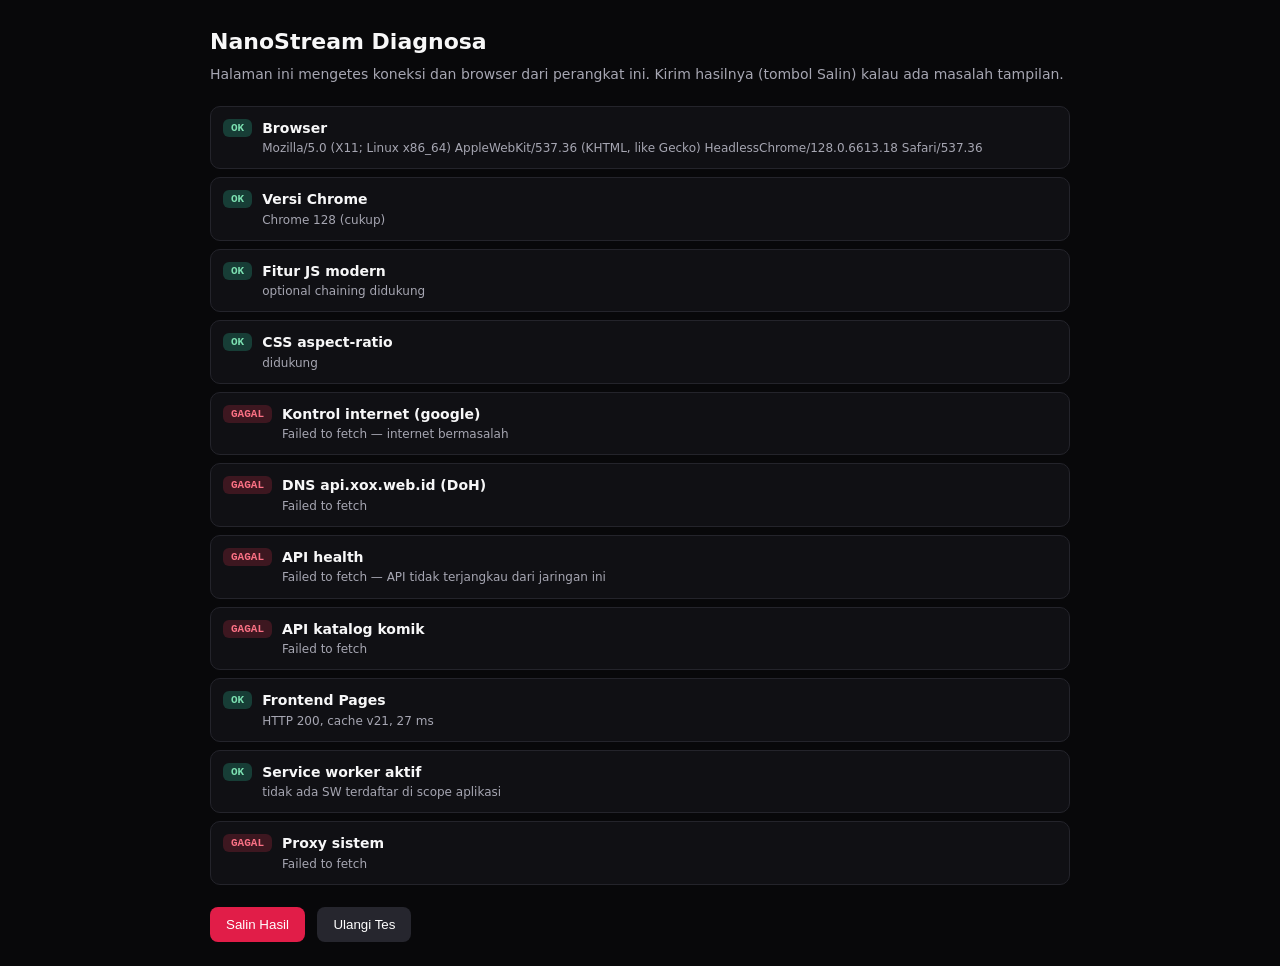
==== diag.html @ 32a615c7 "add diag page" ====
<!doctype html>
<html lang="id">
<head>
<meta charset="utf-8">
<meta name="viewport" content="width=device-width,initial-scale=1">
<title>NanoStream Diagnosa</title>
<style>
:root{color-scheme:dark}
body{margin:0;background:#08080a;color:#f7f7f8;font:14px/1.6 system-ui,sans-serif;padding:24px}
.wrap{max-width:860px;margin:0 auto}
h1{font-size:22px;margin:0 0 4px}
p.sub{color:#a6a6b2;margin:0 0 20px}
.row{display:flex;gap:10px;align-items:flex-start;padding:10px 12px;border:1px solid #24242b;border-radius:10px;background:#101014;margin-bottom:8px}
.tag{flex:none;font:700 11px ui-monospace,monospace;padding:3px 8px;border-radius:6px;margin-top:2px}
.ok{background:#173d36;color:#7ce0b1}
.bad{background:#3d1720;color:#fb7185}
.wait{background:#26262e;color:#a6a6b2}
.name{font-weight:600}
.det{color:#a6a6b2;font-size:12px;word-break:break-all}
button{font:600 13px inherit;color:#fff;background:#e11d48;border:0;border-radius:8px;padding:10px 16px;cursor:pointer;margin:14px 8px 0 0}
button.alt{background:#26262e}
pre{white-space:pre-wrap;background:#101014;border:1px solid #24242b;border-radius:10px;padding:14px;font:12px/1.6 ui-monospace,monospace}
</style>
</head>
<body>
<div class="wrap">
<h1>NanoStream Diagnosa</h1>
<p class="sub">Halaman ini mengetes koneksi dan browser dari perangkat ini. Kirim hasilnya (tombol Salin) kalau ada masalah tampilan.</p>
<div id="rows"></div>
<button onclick="copyAll()">Salin Hasil</button>
<button class="alt" onclick="location.reload()">Ulangi Tes</button>
<pre id="plain" hidden></pre>
</div>
<script>
const API='https://api.xox.web.id/api';
const rows=document.getElementById('rows');
const results=[];
function add(name,state,det){
  const el=document.createElement('div');
  el.className='row';
  const cls=state==='OK'?'ok':state==='GAGAL'?'bad':'wait';
  el.innerHTML='<span class="tag '+cls+'">'+state+'</span><div><div class="name"></div><div class="det"></div></div>';
  el.querySelector('.name').textContent=name;
  el.querySelector('.det').textContent=det;
  rows.appendChild(el);
  if(state!=='...')results.push('['+state+'] '+name+' :: '+det);
  return el;
}
function set(el,state,det){
  const tag=el.querySelector('.tag');
  tag.className='tag '+(state==='OK'?'ok':'bad');
  tag.textContent=state;
  el.querySelector('.det').textContent=det;
  results.push('['+state+'] '+el.querySelector('.name').textContent+' :: '+det);
}
async function timed(url,opts,ms){
  const ctrl=new AbortController();
  const t=setTimeout(()=>ctrl.abort(),ms||12000);
  const start=performance.now();
  try{
    const r=await fetch(url,Object.assign({signal:ctrl.signal},opts||{}));
    return {r,ms:Math.round(performance.now()-start)};
  }finally{clearTimeout(t)}
}
async function run(){
  add('Browser', 'OK', navigator.userAgent);
  const m=navigator.userAgent.match(/Chrome\/(\d+)/);
  const ver=m?Number(m[1]):0;
  add('Versi Chrome', ver>=90?'OK':'GAGAL', ver?('Chrome '+ver+(ver<90?' — terlalu tua, update Chrome':' (cukup)')):'bukan Chrome / tidak terdeteksi');
  let feat=true;
  try{eval('const o={a:{b:1}};o?.a?.b;1??2')}catch(e){feat=false}
  add('Fitur JS modern', feat?'OK':'GAGAL', feat?'optional chaining didukung':'browser tidak mendukung optional chaining — halaman utama tidak akan jalan');
  add('CSS aspect-ratio', CSS.supports('aspect-ratio','3 / 4')?'OK':'GAGAL', CSS.supports('aspect-ratio','3 / 4')?'didukung':'tidak didukung — layout kartu rusak');
  let el=add('Kontrol internet (google)', '...', 'mengetes...');
  try{
    const {ms}=await timed('https://www.google.com/generate_204',{mode:'no-cors'},8000);
    set(el,'OK','terhubung, '+ms+' ms');
  }catch(e){set(el,'GAGAL',String(e&&e.message||e)+' — internet bermasalah')}
  el=add('DNS api.xox.web.id (DoH)', '...', 'mengetes...');
  try{
    const {r,ms}=await timed('https://cloudflare-dns.com/dns-query?name=api.xox.web.id&type=A',{headers:{accept:'application/dns-json'}},10000);
    const d=await r.json();
    const ips=(d.Answer||[]).filter(a=>a.type===1).map(a=>a.data).join(', ');
    set(el,ips?'OK':'GAGAL',(ips||'tidak ada record A')+' ('+ms+' ms)');
  }catch(e){set(el,'GAGAL',String(e&&e.message||e))}
  el=add('API health', '...', 'mengetes '+API+'/komik/health ...');
  try{
    const {r,ms}=await timed(API+'/komik/health',{},15000);
    const d=await r.json();
    set(el,r.ok&&d.ok?'OK':'GAGAL','HTTP '+r.status+', '+ms+' ms, '+JSON.stringify(d).slice(0,120));
  }catch(e){set(el,'GAGAL',String(e&&e.message||e)+' — API tidak terjangkau dari jaringan ini')}
  el=add('API katalog komik', '...', 'mengetes...');
  try{
    const {r,ms}=await timed(API+'/komik/home',{},20000);
    const d=await r.json();
    const n=d&&d.data&&d.data.items?d.data.items.length:0;
    set(el,n?'OK':'GAGAL','HTTP '+r.status+', '+n+' judul, '+ms+' ms');
  }catch(e){set(el,'GAGAL',String(e&&e.message||e))}
  el=add('Frontend Pages', '...', 'mengetes...');
  try{
    const {r,ms}=await timed('https://zfchial.github.io/otakudesu-web/sw.js',{cache:'no-store'},12000);
    const t=await r.text();
    const v=(t.match(/nanostream-shell-(v\d+)/)||[])[1]||'?';
    set(el,r.ok?'OK':'GAGAL','HTTP '+r.status+', cache '+v+', '+ms+' ms');
  }catch(e){set(el,'GAGAL',String(e&&e.message||e))}
  el=add('Service worker aktif', '...', 'memeriksa...');
  try{
    const regs=await navigator.serviceWorker.getRegistrations();
    const mine=regs.filter(r=>r.scope.includes('otakudesu-web'));
    set(el,'OK',mine.length?mine.map(r=>r.scope+(r.active?' (aktif)':' (menunggu)')).join('; '):'tidak ada SW terdaftar di scope aplikasi');
  }catch(e){set(el,'GAGAL',String(e&&e.message||e))}
  el=add('Proxy sistem', '...', 'memeriksa...');
  try{
    const {ms}=await timed('https://api.xox.web.id/',{cache:'no-store'},10000);
    set(el,'OK','root API merespons, '+ms+' ms');
  }catch(e){set(el,'GAGAL',String(e&&e.message||e))}
  document.getElementById('plain').textContent=results.join('\n');
}
function copyAll(){
  const txt=results.join('\n');
  const pre=document.getElementById('plain');
  pre.hidden=false;
  pre.textContent=txt;
  if(navigator.clipboard&&navigator.clipboard.writeText){
    navigator.clipboard.writeText(txt).then(()=>{pre.textContent='Tersalin ke clipboard:\n\n'+txt}).catch(()=>{});
  }
}
run();
</script>
</body>
</html>
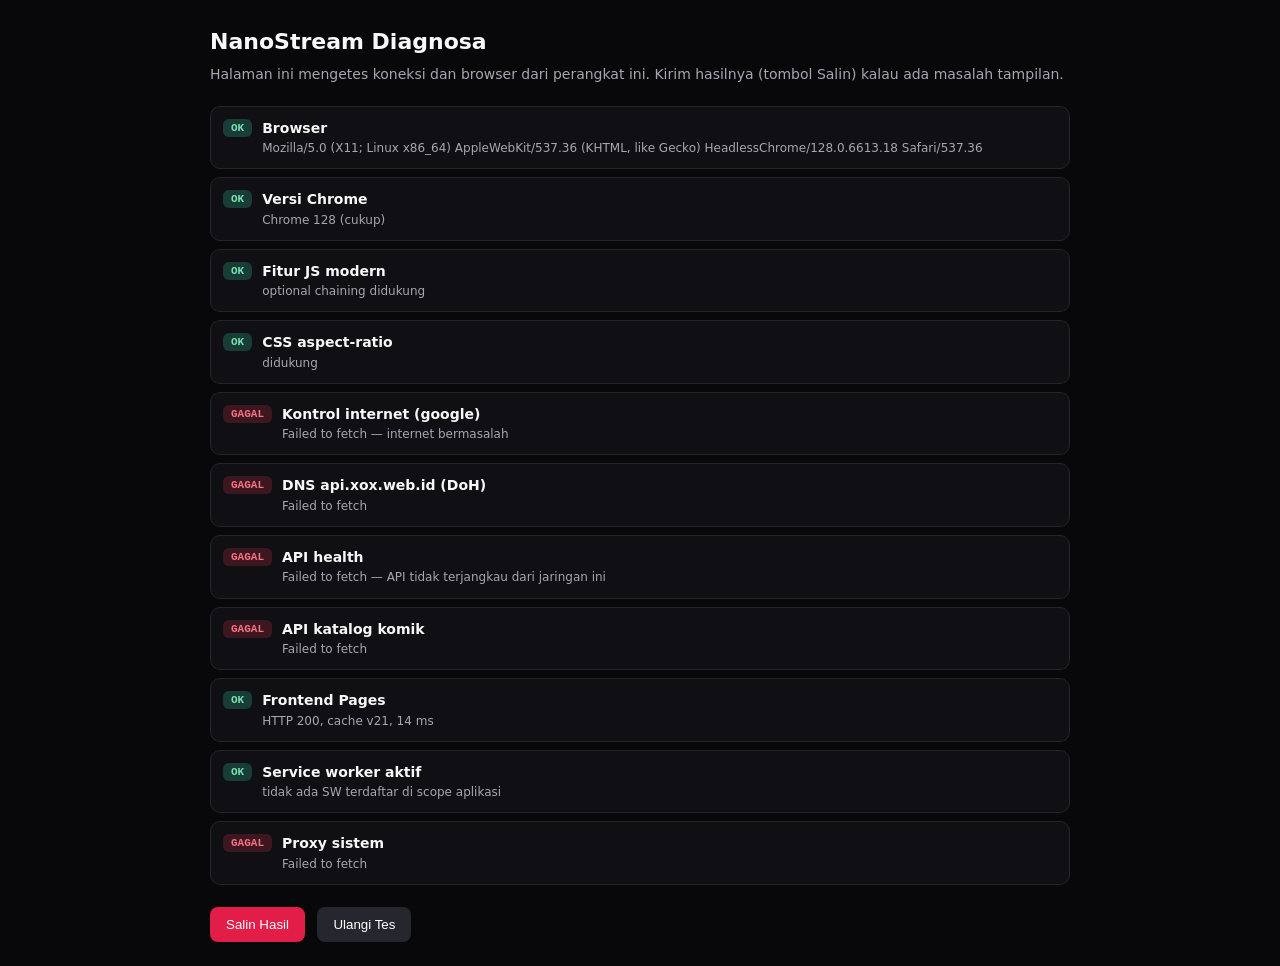
==== commit c5c0dc3f: "diag error text" ====
--- a/diag.html
+++ b/diag.html
@@ -53,6 +53,10 @@
   el.querySelector('.det').textContent=det;
   results.push('['+state+'] '+el.querySelector('.name').textContent+' :: '+det);
 }
+function errText(e){
+  if(e&&e.name==='AbortError')return 'timeout — tidak ada respons (mungkin diblokir jaringan/ISP)';
+  return String(e&&e.message||e);
+}
 async function timed(url,opts,ms){
   const ctrl=new AbortController();
   const t=setTimeout(()=>ctrl.abort(),ms||12000);
@@ -75,45 +79,45 @@
   try{
     const {ms}=await timed('https://www.google.com/generate_204',{mode:'no-cors'},8000);
     set(el,'OK','terhubung, '+ms+' ms');
-  }catch(e){set(el,'GAGAL',String(e&&e.message||e)+' — internet bermasalah')}
+  }catch(e){set(el,'GAGAL',errText(e)+' — internet bermasalah')}
   el=add('DNS api.xox.web.id (DoH)', '...', 'mengetes...');
   try{
     const {r,ms}=await timed('https://cloudflare-dns.com/dns-query?name=api.xox.web.id&type=A',{headers:{accept:'application/dns-json'}},10000);
     const d=await r.json();
     const ips=(d.Answer||[]).filter(a=>a.type===1).map(a=>a.data).join(', ');
     set(el,ips?'OK':'GAGAL',(ips||'tidak ada record A')+' ('+ms+' ms)');
-  }catch(e){set(el,'GAGAL',String(e&&e.message||e))}
+  }catch(e){set(el,'GAGAL',errText(e))}
   el=add('API health', '...', 'mengetes '+API+'/komik/health ...');
   try{
     const {r,ms}=await timed(API+'/komik/health',{},15000);
     const d=await r.json();
     set(el,r.ok&&d.ok?'OK':'GAGAL','HTTP '+r.status+', '+ms+' ms, '+JSON.stringify(d).slice(0,120));
-  }catch(e){set(el,'GAGAL',String(e&&e.message||e)+' — API tidak terjangkau dari jaringan ini')}
+  }catch(e){set(el,'GAGAL',errText(e)+' — API tidak terjangkau dari jaringan ini')}
   el=add('API katalog komik', '...', 'mengetes...');
   try{
     const {r,ms}=await timed(API+'/komik/home',{},20000);
     const d=await r.json();
     const n=d&&d.data&&d.data.items?d.data.items.length:0;
     set(el,n?'OK':'GAGAL','HTTP '+r.status+', '+n+' judul, '+ms+' ms');
-  }catch(e){set(el,'GAGAL',String(e&&e.message||e))}
+  }catch(e){set(el,'GAGAL',errText(e))}
   el=add('Frontend Pages', '...', 'mengetes...');
   try{
     const {r,ms}=await timed('https://zfchial.github.io/otakudesu-web/sw.js',{cache:'no-store'},12000);
     const t=await r.text();
     const v=(t.match(/nanostream-shell-(v\d+)/)||[])[1]||'?';
     set(el,r.ok?'OK':'GAGAL','HTTP '+r.status+', cache '+v+', '+ms+' ms');
-  }catch(e){set(el,'GAGAL',String(e&&e.message||e))}
+  }catch(e){set(el,'GAGAL',errText(e))}
   el=add('Service worker aktif', '...', 'memeriksa...');
   try{
     const regs=await navigator.serviceWorker.getRegistrations();
     const mine=regs.filter(r=>r.scope.includes('otakudesu-web'));
     set(el,'OK',mine.length?mine.map(r=>r.scope+(r.active?' (aktif)':' (menunggu)')).join('; '):'tidak ada SW terdaftar di scope aplikasi');
-  }catch(e){set(el,'GAGAL',String(e&&e.message||e))}
+  }catch(e){set(el,'GAGAL',errText(e))}
   el=add('Proxy sistem', '...', 'memeriksa...');
   try{
     const {ms}=await timed('https://api.xox.web.id/',{cache:'no-store'},10000);
     set(el,'OK','root API merespons, '+ms+' ms');
-  }catch(e){set(el,'GAGAL',String(e&&e.message||e))}
+  }catch(e){set(el,'GAGAL',errText(e))}
   document.getElementById('plain').textContent=results.join('\n');
 }
 function copyAll(){
